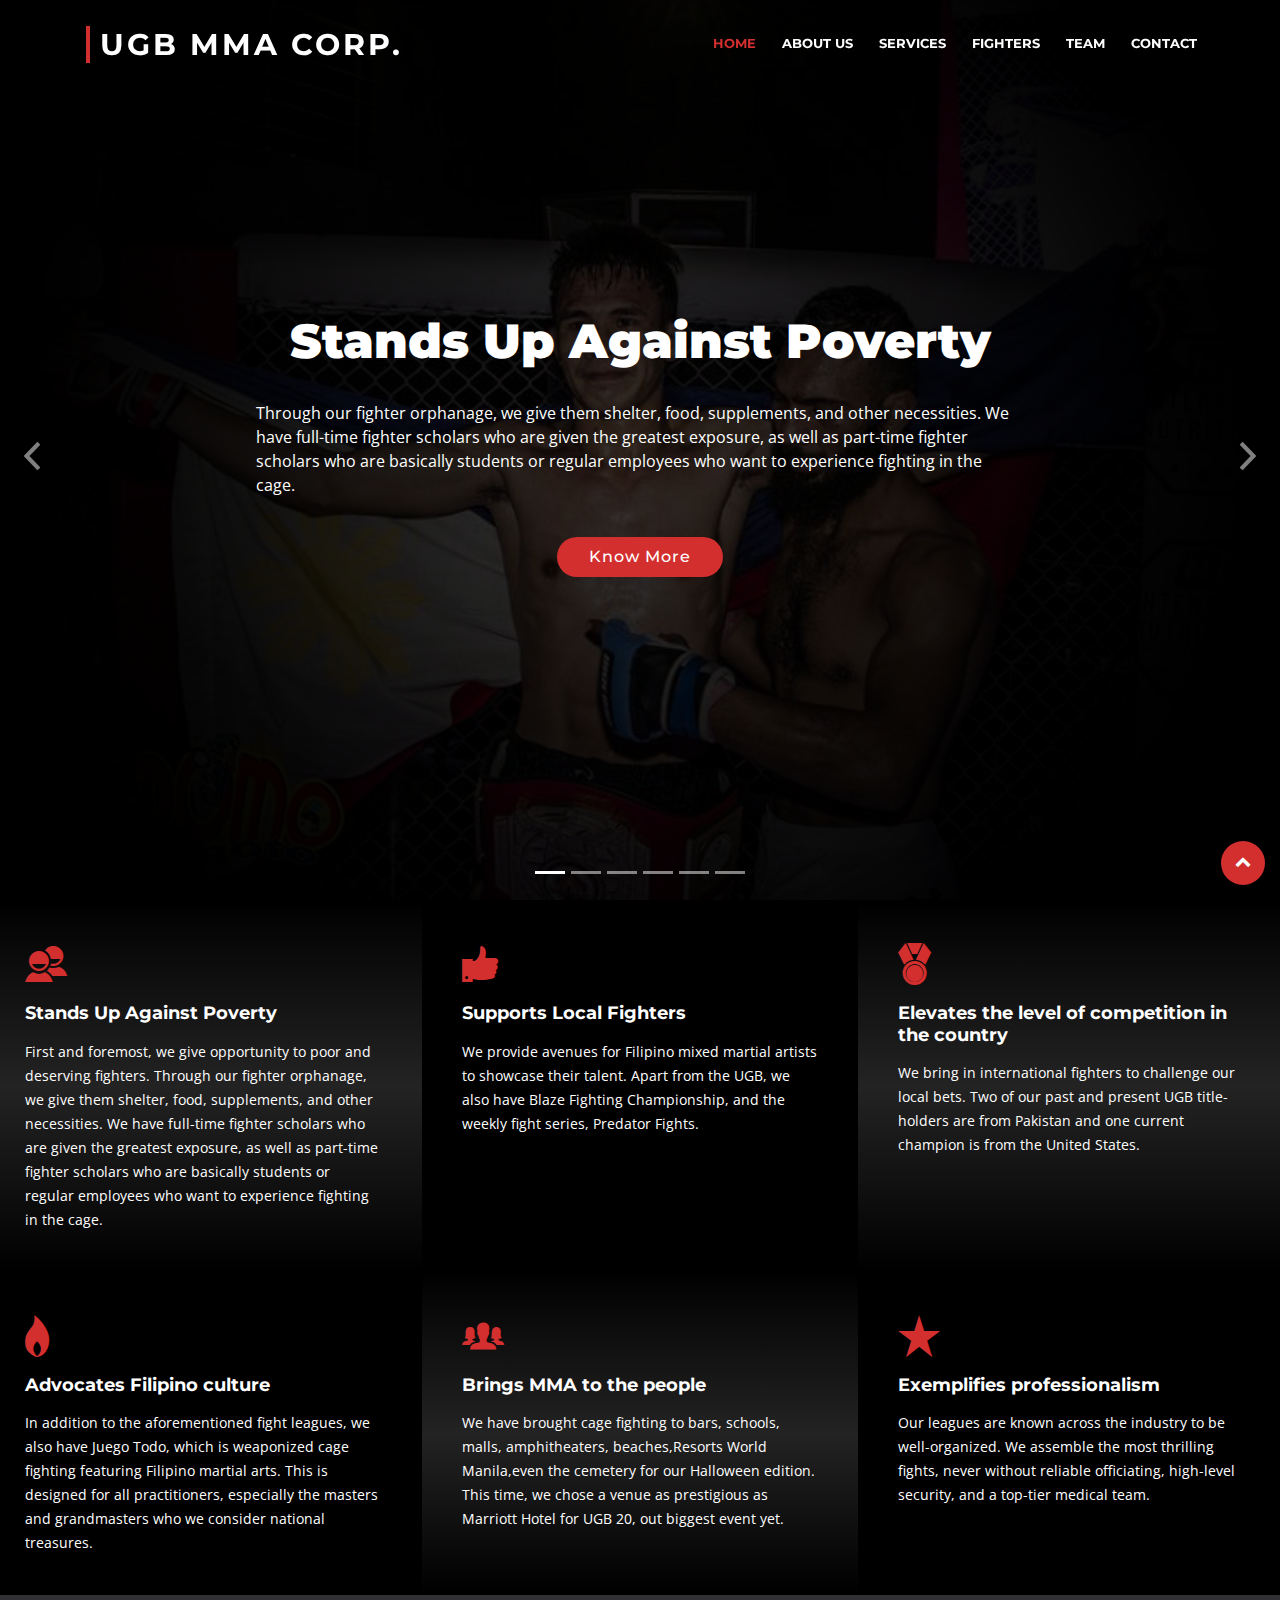
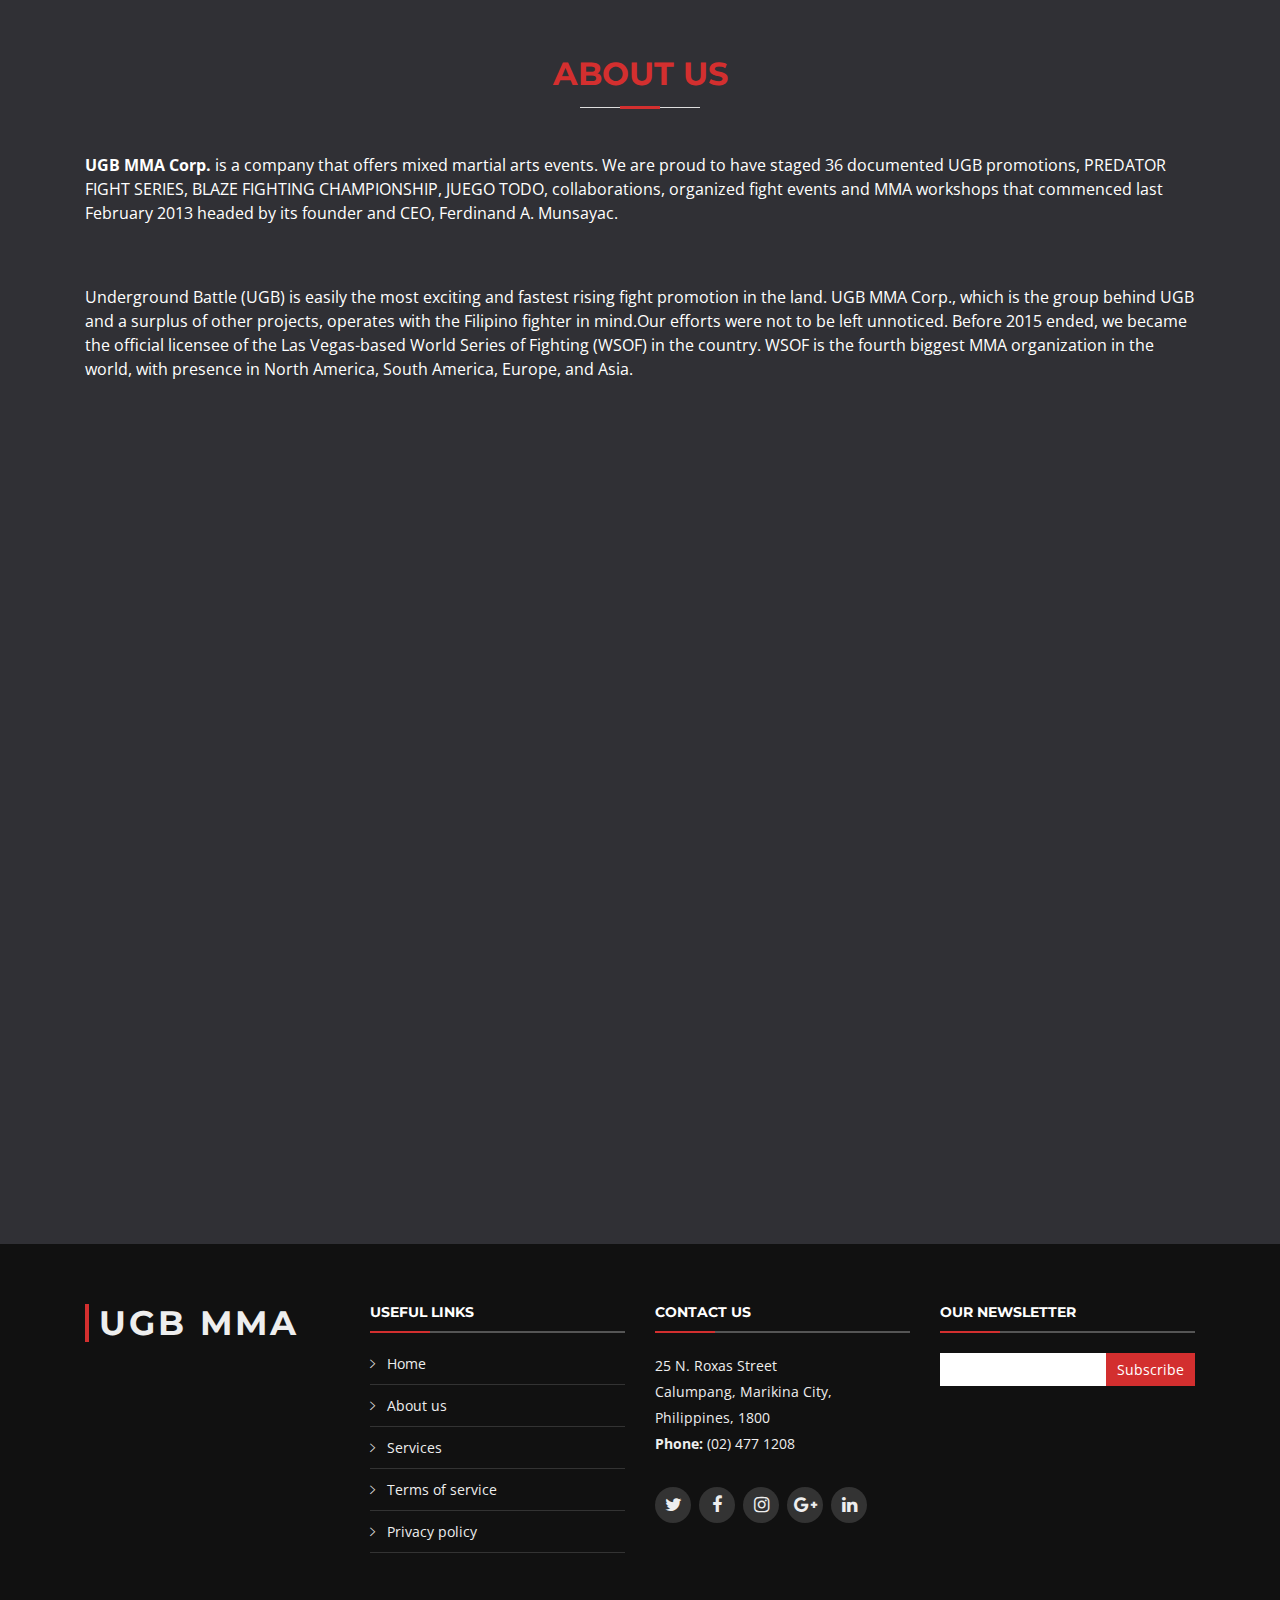
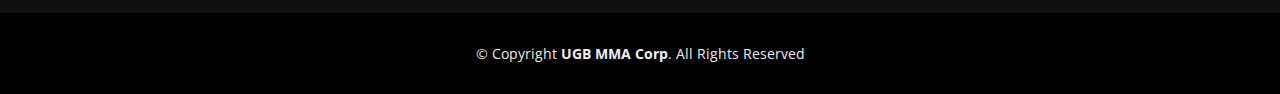
==== index.html @ 06611f2c "draft 1" ====
<!DOCTYPE html>
<html lang="en">
<head>
  <meta charset="utf-8">
  <title>UGB MMA Corp</title>
  <meta content="width=device-width, initial-scale=1.0" name="viewport">
  <meta content="" name="ugb mma corp underground battle">
  <meta content="" name="description">

  <!-- Favicons -->
  <link href="img/favicon2.png" rel="icon">
  <link href="img/apple-touch-icon.png" rel="apple-touch-icon">

  <!-- Google Fonts -->
  <link href="https://fonts.googleapis.com/css?family=Open+Sans:300,300i,400,400i,700,700i|Montserrat:300,400,500,700" rel="stylesheet">

  <!-- Bootstrap CSS File -->
  <link href="lib/bootstrap/css/bootstrap.min.css" rel="stylesheet">

  <!-- Libraries CSS Files -->
  <link href="lib/font-awesome/css/font-awesome.min.css" rel="stylesheet">
  <link href="lib/animate/animate.min.css" rel="stylesheet">
  <link href="lib/ionicons/css/ionicons.min.css" rel="stylesheet">
  <link href="lib/owlcarousel/assets/owl.carousel.min.css" rel="stylesheet">
  <link href="lib/lightbox/css/lightbox.min.css" rel="stylesheet">

  <!-- Main Stylesheet File -->
  <link href="css/style.css" rel="stylesheet">
    
</head>

<body>

  <!--==========================
    Header
  ============================-->
  <header id="header">
    <div class="container-fluid">

      <div id="logo" class="pull-left">
        <h1><img src="img/logo.png" alt="" title="" width="40px"/> <a href="#intro" class="scrollto">UGB MMA CORP.</a></h1>
        <!-- Uncomment below if you prefer to use an image logo -->
        <!-- <a href="#intro"><img src="img/logo.png" alt="" title="" /></a>-->
      </div>

      <nav id="nav-menu-container">
        <ul class="nav-menu">
          <li class="menu-active"><a href="#intro">Home</a></li>
          <li><a href="#about">About Us</a></li>
          <li><a href="#services">Services</a></li>
          <li><a href="#portfolio">Fighters</a></li>
          <li><a href="#team">Team</a></li>
          <!--<li class="menu-has-children"><a href="">Drop Down</a>
            <ul>
              <li><a href="#">Drop Down 1</a></li>
              <li><a href="#">Drop Down 3</a></li>
              <li><a href="#">Drop Down 4</a></li>
              <li><a href="#">Drop Down 5</a></li>
            </ul>
          </li>-->
          <li><a href="#contact">Contact</a></li>
        </ul>
      </nav><!-- #nav-menu-container -->
    </div>
  </header><!-- #header -->

  <!--==========================
    Intro Section
  ============================-->
  <section id="intro">
    <div class="intro-container">
      <div id="introCarousel" class="carousel  slide carousel-fade" data-ride="carousel">

        <ol class="carousel-indicators"></ol>

        <div class="carousel-inner" role="listbox">

          <div class="carousel-item active" style="background-image: url('img/intro-carousel/miado-1.jpg');">
            <div class="carousel-container">
              <div class="carousel-content">
                 <h2 class="title"><a><b>Stands Up Against Poverty</b></a></h2>
            <p class="description" align="left">Through our fighter orphanage, we give them shelter, food, supplements, and other necessities. We have full-time fighter scholars who are given the greatest exposure, as well as part-time fighter scholars who are basically students or regular employees who want to experience fighting in the cage.</p>
                <a href="#featured-services" class="btn-get-started scrollto">Know More</a>
              </div>
            </div>
          </div>

          <div class="carousel-item" style="background-image: url('img/intro-carousel/jomar-2.jpg');">
            <div class="carousel-container">
              <div class="carousel-content">
                <h2 class="title" align=""><a><b>Supports Local Fighters</b></a></h2>
            <p class="description" align="">We provide avenues for Filipino mixed martial artists to showcase their talent.</p>
                <a href="#featured-services" class="btn-get-started scrollto">Know More</a>
              </div>
            </div>
          </div>

          <div class="carousel-item" style="background-image: url('img/intro-carousel/3.jpg');">
            <div class="carousel-container">
              <div class="carousel-content">
                  <h2 class="title"><a><b>Elevates the level of competition in the country</b></a></h2>
            <p class="description" align="">We bring in international fighters to challenge our local bets. Two of our past and present UGB title-holders are from Pakistan and one current champion is from the United States. </p>
                <a href="#featured-services" class="btn-get-started scrollto">Know More</a>
              </div>
            </div>
          </div>

          <div class="carousel-item" style="background-image: url('img/intro-carousel/juego-4.jpg');">
            <div class="carousel-container">
              <div class="carousel-content">
                <h2 class="title"><a><b>Advocates Filipino culture</b></a></h2>
            <p class="description" align="left">In addition to the aforementioned fight leagues, we also have Juego Todo, which is weaponized cage fighting featuring Filipino martial arts. This is designed for all practitioners, especially the masters and grandmasters who we consider national treasures.</p>
                <a href="#featured-services" class="btn-get-started scrollto">Know More</a>
              </div>
            </div>
          </div>

          <div class="carousel-item" style="background-image: url('img/intro-carousel/fight-5.jpg');">
            <div class="carousel-container">
              <div class="carousel-content">
                 <h2 class="title"><a><b>Brings MMA to the people</b></a></h2>
            <p class="description" align="left"> We have brought cage fighting to bars, schools, malls, amphitheaters, beaches,Resorts World Manila,even the cemetery for our Halloween edition. This time, we chose a venue as prestigious as Marriott Hotel for UGB 20, out biggest event yet.</p>
                <a href="#featured-services" class="btn-get-started scrollto">Know More</a>
              </div>
            </div>
          </div>
            
            <div class="carousel-item" style="background-image: url('img/intro-carousel/6.jpg');">
            <div class="carousel-container">
              <div class="carousel-content">
                <h2 class="title"><a><b>Exemplifies professionalism</b></a></h2>
            <p class="description" align="left">Our leagues are known across the industry to be well-organized. We assemble the most thrilling fights, never without reliable officiating, high-level security, and a top-tier medical team.</p>
                <a href="#featured-services" class="btn-get-started scrollto">Know More</a>
              </div>
            </div>
          </div>

        </div>

        <a class="carousel-control-prev" href="#introCarousel" role="button" data-slide="prev">
          <span class="carousel-control-prev-icon ion-chevron-left" aria-hidden="true"></span>
          <span class="sr-only">Previous</span>
        </a>

        <a class="carousel-control-next" href="#introCarousel" role="button" data-slide="next">
          <span class="carousel-control-next-icon ion-chevron-right" aria-hidden="true"></span>
          <span class="sr-only">Next</span>
        </a>

      </div>
    </div>
  </section><!-- #intro -->

  <main id="main">

    <!--==========================
      Featured Services Section
    ============================-->
    <section id="featured-services">
      <div class="">
          
        <div class="row">
            
          <div class="col-lg-4 box box-bg">
            <i class="ion-android-contacts"></i>
              <h4 class="title"><a><b>Stands Up Against Poverty</b></a></h4>
            <p class="description">First and foremost, we give opportunity to poor and deserving fighters. Through our fighter orphanage, we give them shelter, food, supplements, and other necessities. We have full-time fighter scholars who are given the greatest exposure, as well as part-time fighter scholars who are basically students or regular employees who want to experience fighting in the cage.</p>
          </div>

          <div class="col-lg-4 box">
            <i class="ion-thumbsup"></i>
            <h4 class="title"><a><b>Supports Local Fighters</b></a></h4>
            <p class="description">We provide avenues for Filipino mixed martial artists to showcase their talent. Apart from the UGB, we also have Blaze Fighting Championship, and the weekly fight series, Predator Fights. </p>
          </div>

          <div class="col-lg-4 box box-bg">
            <i class="ion-ribbon-a"></i>
            <h4 class="title"><a><b>Elevates the level of competition in the country</b></a></h4>
            <p class="description">We bring in international fighters to challenge our local bets. Two of our past and present UGB title-holders are from Pakistan and one current champion is from the United States. </p>
          </div>
            
        </div>
          
          <div class="row">
            
          <div class="col-lg-4 box">
            <i class="ion-ios-flame"></i>
            <h4 class="title"><a><b>Advocates Filipino culture</b></a></h4>
            <p class="description">In addition to the aforementioned fight leagues, we also have Juego Todo, which is weaponized cage fighting featuring Filipino martial arts. This is designed for all practitioners, especially the masters and grandmasters who we consider national treasures.</p>
          </div>

          <div class="col-lg-4 box box-bg">
            <i class="ion-ios-people"></i>
           <h4 class="title"><a><b>Brings MMA to the people</b></a></h4>
            <p class="description"> We have brought cage fighting to bars, schools, malls, amphitheaters, beaches,Resorts World Manila,even the cemetery for our Halloween edition. This time, we chose a venue as prestigious as Marriott Hotel for UGB 20, out biggest event yet.</p>
          </div>

          <div class="col-lg-4 box">
            <i class="ion-star"></i>
            <h4 class="title"><a><b>Exemplifies professionalism</b></a></h4>
            <p class="description">Our leagues are known across the industry to be well-organized. We assemble the most thrilling fights, never without reliable officiating, high-level security, and a top-tier medical team.</p>
          </div>
            
        </div>
          
          
      </div>
    </section><!-- #featured-services -->

    <!--==========================
      About Us Section
    ============================-->
    <section id="about">
      <div class="container">

        <header class="section-header">
          <h3>About Us</h3><br>
            <p align="left"><b>UGB MMA Corp. </b>is a company that offers mixed martial arts events. We are proud to have staged 36 documented UGB promotions, PREDATOR FIGHT SERIES, BLAZE FIGHTING CHAMPIONSHIP, JUEGO TODO, collaborations, organized fight events and MMA workshops that commenced last February 2013 headed by its founder and CEO, Ferdinand A. Munsayac.  </p> 
            
            <p align="left">Underground Battle (UGB) is easily the most exciting and fastest rising fight promotion in the land. UGB MMA Corp., which is the group behind UGB and a surplus of other projects, operates with the Filipino fighter in mind.Our efforts were not to be left unnoticed. Before 2015 ended, we became the official licensee of the Las Vegas-based World Series of Fighting (WSOF) in the country. WSOF is the fourth biggest MMA organization in the world, with presence in North America, South America, Europe, and Asia. </p>
            
        </header>

        <div class="row about-cols">

          <div class="col-md-6 wow fadeInUp">
            <div class="about-col">
              <div class="img">
                <img src="img/about/6.jpg" alt="" class="img-fluid">
                <div class="icon"><i class="ion-ios-speedometer-outline"></i></div>
              </div><br>
              <h2 class="title"><a href="#">Our Mission</a></h2>
              <p align="left"><br><br>
                To bring martial arts closer to the masses by providing affordable services to paying clients, who, if found to embody the chore values of a scholar, can represent the gym in amateur and professional competitions. To use martial arts as a tool to improve the community through the recruitment of more practitioners and to instill the values of a UGB MMA scholar. To make UGB MMA GYM a #1 training camp in the Philippines and to spread the brand in other parts of the world.
                  <br><br> <br>
              </p>
            </div>
          </div>

          <div class="col-md-6 wow fadeInUp" data-wow-delay="0.2s">
            <div class="about-col">
              <div class="img">
                <img src="img/about/jomar-2.jpg" alt="" class="img-fluid">
                <div class="icon"><i class="ion-ios-eye-outline"></i></div>
              </div><br>
              <h2 class="title"><a href="#">Our Vision</a></h2>
              <p align="left">
               A self-sustaining gym that operates with the Filipino Fighter in Mind. “Ang gym ng mahirap na may pangarap!” (The gym for the poor with ambition) A safehouse for the worthy scholars who can train martial arts under professional and experienced coaches for free and become top-class athletes that can compete locally, as well as internationally, in big sports media properties and fight promotions in either amateur or professional level. The martial artists that are products of the gym shall embody the following core values: HUMILITY, PATIENCE, LOYALTY, RESPECT, HONOR, AND DISCIPLINE, in their public and private lives. A UGB MMA scholar has the initiative and diligence in the pursuit of more knowledge to develop their skills.
              </p>
            </div>
          </div>

        </div>

      </div>
    </section><!-- #about -->

    <!--==========================
      Services Section
    ============================-->

    <!--==========================
      Call To Action Section
    ============================-->
   <!-- #call-to-action -->

    <!--==========================
      Skills Section
    ============================-->
    <!--==========================
      Facts Section
    ============================-->
   <!-- #facts -->

    <!--==========================
      Portfolio Section
    ============================-->
    <!-- #portfolio -->

    <!--==========================
      Clients Section
    ============================-->
    <!-- #clients -->

    <!--==========================
      Clients Section
    ============================-->
    <!-- #testimonials -->

    <!--==========================
      Team Section
    ============================-->
   <!-- #team -->

    <!--==========================
      Contact Section
    ============================-->
    

  <!--==========================
    Footer
  ============================-->
  <footer id="footer">
    <div class="footer-top">
      <div class="container">
        <div class="row">

          <div class="col-lg-3 col-md-6 footer-info">
            <h3>UGB MMA</h3>
            <img src="img/logo.png" alt="" title="" width="200px"/>
          </div>

          <div class="col-lg-3 col-md-6 footer-links">
            <h4>Useful Links</h4>
            <ul>
              <li><i class="ion-ios-arrow-right"></i> <a href="#">Home</a></li>
              <li><i class="ion-ios-arrow-right"></i> <a href="#">About us</a></li>
              <li><i class="ion-ios-arrow-right"></i> <a href="#">Services</a></li>
              <li><i class="ion-ios-arrow-right"></i> <a href="#">Terms of service</a></li>
              <li><i class="ion-ios-arrow-right"></i> <a href="#">Privacy policy</a></li>
            </ul>
          </div>

          <div class="col-lg-3 col-md-6 footer-contact">
            <h4>Contact Us</h4>
            <p>
              25 N. Roxas Street <br>
              Calumpang, Marikina City,<br>
              Philippines, 1800 <br>
              <strong>Phone:</strong> (02) 477 1208<br>
              <!--<strong>Email:</strong> info@example.com<br>-->
            </p>

            <div class="social-links">
              <a href="#" class="twitter"><i class="fa fa-twitter"></i></a>
              <a href="#" class="facebook"><i class="fa fa-facebook"></i></a>
              <a href="#" class="instagram"><i class="fa fa-instagram"></i></a>
              <a href="#" class="google-plus"><i class="fa fa-google-plus"></i></a>
              <a href="#" class="linkedin"><i class="fa fa-linkedin"></i></a>
            </div>

          </div>

          <div class="col-lg-3 col-md-6 footer-newsletter">
            <h4>Our Newsletter</h4>
            <!--<p>Tamen quem nulla quae legam multos aute sint culpa legam noster magna veniam enim veniam illum dolore legam minim quorum culpa amet magna export quem marada parida nodela caramase seza.</p>-->
            <form action="" method="post">
              <input type="email" name="email"><input type="submit"  value="Subscribe">
            </form>
          </div>

        </div>
      </div>
    </div>

    <div class="container">
      <div class="copyright">
        &copy; Copyright <strong>UGB MMA Corp</strong>. All Rights Reserved
      </div>
      <div class="credits">
        <!--
          All the links in the footer should remain intact.
          You can delete the links only if you purchased the pro version.
          Licensing information: https://bootstrapmade.com/license/
          Purchase the pro version with working PHP/AJAX contact form: https://bootstrapmade.com/buy/?theme=BizPage
        -->
        <!--Best <a href="https://bootstrapmade.com/">Bootstrap Templates</a> by BootstrapMade-->
      </div>
    </div>
  </footer><!-- #footer -->

  <a href="#" class="back-to-top"><i class="fa fa-chevron-up"></i></a>

  <!-- JavaScript Libraries -->
  <script src="lib/jquery/jquery.min.js"></script>
  <script src="lib/jquery/jquery-migrate.min.js"></script>
  <script src="lib/bootstrap/js/bootstrap.bundle.min.js"></script>
  <script src="lib/easing/easing.min.js"></script>
  <script src="lib/superfish/hoverIntent.js"></script>
  <script src="lib/superfish/superfish.min.js"></script>
  <script src="lib/wow/wow.min.js"></script>
  <script src="lib/waypoints/waypoints.min.js"></script>
  <script src="lib/counterup/counterup.min.js"></script>
  <script src="lib/owlcarousel/owl.carousel.min.js"></script>
  <script src="lib/isotope/isotope.pkgd.min.js"></script>
  <script src="lib/lightbox/js/lightbox.min.js"></script>
  <script src="lib/touchSwipe/jquery.touchSwipe.min.js"></script>
  <!-- Contact Form JavaScript File -->
  <script src="contactform/contactform.js"></script>

  <!-- Template Main Javascript File -->
  <script src="js/main.js"></script>

</body>
</html>
---- css/style.css ----
/*
  Theme Name: BizPage
  Theme URL: https://bootstrapmade.com/bizpage-bootstrap-business-template/
  Author: BootstrapMade.com
  License: https://bootstrapmade.com/license/
*/
/*--------------------------------------------------------------
# General
--------------------------------------------------------------*/
body {
  background: #fff;
  color: #666666;
  font-family: "Open Sans", sans-serif;
}

a {
  color: #D32F2F;
  transition: 0.5s;
}

a:hover, a:active, a:focus {
  color: #D32F2F;
  outline: none;
  text-decoration: none;
}

p {
  padding: 0;
  margin: 0 0 30px 0;
}

h1, h2, h3, h4, h5, h6 {
  font-family: "Montserrat", sans-serif;
  font-weight: 400;
  margin: 0 0 20px 0;
  padding: 0;
}

/* Back to top button */
.back-to-top {
  position: fixed;
  display: none;
  background: #D32F2F;
  color: #fff;
  display: inline-block;
  width: 44px;
  height: 44px;
  text-align: center;
  line-height: 1;
  font-size: 16px;
  border-radius: 50%;
  right: 15px;
  bottom: 15px;
  transition: background 0.5s;
  z-index: 11;
}

.back-to-top i {
  padding-top: 12px;
  color: #fff;
}

@media (max-width: 768px) {
  .back-to-top {
    bottom: 15px;
  }
}

/*--------------------------------------------------------------
# Header
--------------------------------------------------------------*/
#header {
  padding: 30px 0;
  height: 92px;
  position: fixed;
  left: 0;
  top: 0;
  right: 0;
  transition: all 0.5s;
  z-index: 997;
}

#header.header-scrolled {
  background: rgba(0, 0, 0, 0.9);
  padding: 20px 0;
  height: 72px;
  transition: all 0.5s;
}

#header #logo {
  float: left;
}

@media (min-width: 1024px) {
  #header #logo {
    padding-left: 60px;
  }
}

#header #logo h1 {
  font-size: 30px;
  margin: 0;
  padding: 0;
  line-height: 1;
  font-family: "Montserrat", sans-serif;
  font-weight: 700;
  letter-spacing: 3px;
}

#header #logo h1 a, #header #logo h1 a:hover {
  color: #fff;
  padding-left: 10px;
  border-left: 4px solid #D32F2F;
}

#header #logo img {
  padding: 0;
  margin: 0;
}

@media (max-width: 768px) {
  #header #logo h1 {
    font-size: 20px;
  }
  #header #logo img {
    max-height: 40px;
  }
}

/*--------------------------------------------------------------
# Intro Section
--------------------------------------------------------------*/
#intro {
  display: table;
  width: 100%;
  height: 100vh;
  background: #000;
}

#intro .carousel-item {
  width: 100%;
  height: 100vh;
  background-size: cover;
  background-position: center;
  background-repeat: no-repeat;
}

#intro .carousel-item::before {
  content: '';
  background-color: rgba(0, 0, 0, 0.7);
  position: absolute;
  height: 100%;
  width: 100%;
  top: 0;
  right: 0;
  left: 0;
  bottom: 0;
}

#intro .carousel-container {
  display: flex;
  justify-content: center;
  align-items: center;
  position: absolute;
  bottom: 0;
  top: 0;
  left: 0;
  right: 0;
}

#intro .carousel-content {
  text-align: center;
}

#intro h2 {
  color: #fff;
  margin-bottom: 30px;
  font-size: 48px;
  font-weight: 700;
}

@media (max-width: 768px) {
  #intro h2 {
    font-size: 28px;
  }
}

#intro p {
  width: 80%;
  margin: 0 auto 30px auto;
  color: #fff;
}

@media (min-width: 1024px) {
  #intro p {
    width: 60%;
  }
}

#intro .carousel-fade .carousel-inner .carousel-item {
  -webkit-transition-property: opacity;
  transition-property: opacity;
}

#intro .carousel-fade .carousel-inner .carousel-item,
#intro .carousel-fade .carousel-inner .active.carousel-item-left,
#intro .carousel-fade .carousel-inner .active.carousel-item-right {
  opacity: 0;
}

#intro .carousel-fade .carousel-inner .active,
#intro .carousel-fade .carousel-inner .carousel-item-next.carousel-item-left,
#intro .carousel-fade .carousel-inner .carousel-item-prev.carousel-item-right {
  opacity: 1;
  transition: 0.5s;
}

#intro .carousel-fade .carousel-inner .carousel-item-next,
#intro .carousel-fade .carousel-inner .carousel-item-prev,
#intro .carousel-fade .carousel-inner .active.carousel-item-left,
#intro .carousel-fade .carousel-inner .active.carousel-item-right {
  left: 0;
  -webkit-transform: translate3d(0, 0, 0);
  transform: translate3d(0, 0, 0);
}

#intro .carousel-control-prev, #intro .carousel-control-next {
  width: 10%;
}

@media (min-width: 1024px) {
  #intro .carousel-control-prev, #intro .carousel-control-next {
    width: 5%;
  }
}

#intro .carousel-control-next-icon, #intro .carousel-control-prev-icon {
  background: none;
  font-size: 32px;
  line-height: 1;
}

#intro .carousel-indicators li {
  cursor: pointer;
}

#intro .btn-get-started {
  font-family: "Montserrat", sans-serif;
  font-weight: 500;
  font-size: 16px;
  letter-spacing: 1px;
  display: inline-block;
  padding: 8px 32px;
  border-radius: 50px;
  transition: 0.5s;
  margin: 10px;
  color: #fff;
  background: #D32F2F;
}

#intro .btn-get-started:hover {
  background: #fff;
  color: #D32F2F;
}

/*--------------------------------------------------------------
# Navigation Menu
--------------------------------------------------------------*/
/* Nav Menu Essentials */
.nav-menu, .nav-menu * {
  margin: 0;
  padding: 0;
  list-style: none;
}

.nav-menu ul {
  position: absolute;
  display: none;
  top: 100%;
  left: 0;
  z-index: 99;
}

.nav-menu li {
  position: relative;
  white-space: nowrap;
}

.nav-menu > li {
  float: left;
}

.nav-menu li:hover > ul,
.nav-menu li.sfHover > ul {
  display: block;
}

.nav-menu ul ul {
  top: 0;
  left: 100%;
}

.nav-menu ul li {
  min-width: 180px;
}

/* Nav Menu Arrows */
.sf-arrows .sf-with-ul {
  padding-right: 30px;
}

.sf-arrows .sf-with-ul:after {
  content: "\f107";
  position: absolute;
  right: 15px;
  font-family: FontAwesome;
  font-style: normal;
  font-weight: normal;
}

.sf-arrows ul .sf-with-ul:after {
  content: "\f105";
}

/* Nav Meu Container */
#nav-menu-container {
  float: right;
  margin: 0;
}

@media (min-width: 1024px) {
  #nav-menu-container {
    padding-right: 60px;
  }
}

@media (max-width: 768px) {
  #nav-menu-container {
    display: none;
  }
}

/* Nav Meu Styling */
.nav-menu a {
  padding: 0 8px 10px 8px;
  text-decoration: none;
  display: inline-block;
  color: #fff;
  font-family: "Montserrat", sans-serif;
  font-weight: 700;
  font-size: 13px;
  text-transform: uppercase;
  outline: none;
}

.nav-menu li:hover > a, .nav-menu > .menu-active > a {
  color: #D32F2F;
}

.nav-menu > li {
  margin-left: 10px;
}

.nav-menu ul {
  margin: 4px 0 0 0;
  padding: 10px;
  box-shadow: 0px 0px 30px rgba(127, 137, 161, 0.25);
  background: #fff;
}

.nav-menu ul li {
  transition: 0.3s;
}

.nav-menu ul li a {
  padding: 10px;
  color: #333;
  transition: 0.3s;
  display: block;
  font-size: 13px;
  text-transform: none;
}

.nav-menu ul li:hover > a {
  color: #D32F2F;
}

.nav-menu ul ul {
  margin: 0;
}

/* Mobile Nav Toggle */
#mobile-nav-toggle {
  position: fixed;
  right: 0;
  top: 0;
  z-index: 999;
  margin: 20px 20px 0 0;
  border: 0;
  background: none;
  font-size: 24px;
  display: none;
  transition: all 0.4s;
  outline: none;
  cursor: pointer;
}

#mobile-nav-toggle i {
  color: #fff;
}

@media (max-width: 768px) {
  #mobile-nav-toggle {
    display: inline;
  }
}

/* Mobile Nav Styling */
#mobile-nav {
  position: fixed;
  top: 0;
  padding-top: 18px;
  bottom: 0;
  z-index: 998;
  background: rgba(0, 0, 0, 0.8);
  left: -260px;
  width: 260px;
  overflow-y: auto;
  transition: 0.4s;
}

#mobile-nav ul {
  padding: 0;
  margin: 0;
  list-style: none;
}

#mobile-nav ul li {
  position: relative;
}

#mobile-nav ul li a {
  color: #fff;
  font-size: 13px;
  text-transform: uppercase;
  overflow: hidden;
  padding: 10px 22px 10px 15px;
  position: relative;
  text-decoration: none;
  width: 100%;
  display: block;
  outline: none;
  font-weight: 700;
  font-family: "Montserrat", sans-serif;
}

#mobile-nav ul li a:hover {
  color: #fff;
}

#mobile-nav ul li li {
  padding-left: 30px;
}

#mobile-nav ul .menu-has-children i {
  position: absolute;
  right: 0;
  z-index: 99;
  padding: 15px;
  cursor: pointer;
  color: #fff;
}

#mobile-nav ul .menu-has-children i.fa-chevron-up {
  color: #D32F2F;
}

#mobile-nav ul .menu-has-children li a {
  text-transform: none;
}

#mobile-nav ul .menu-item-active {
  color: #D32F2F;
}

#mobile-body-overly {
  width: 100%;
  height: 100%;
  z-index: 997;
  top: 0;
  left: 0;
  position: fixed;
  background: rgba(0, 0, 0, 0.7);
  display: none;
}

/* Mobile Nav body classes */
body.mobile-nav-active {
  overflow: hidden;
}

body.mobile-nav-active #mobile-nav {
  left: 0;
}

body.mobile-nav-active #mobile-nav-toggle {
  color: #fff;
}

/*--------------------------------------------------------------
# Sections
--------------------------------------------------------------*/
/* Sections Header
--------------------------------*/
.section-header h3 {
  font-size: 32px;
  color: #111;
  text-transform: uppercase;
  text-align: center;
  font-weight: 700;
  position: relative;
  padding-bottom: 15px;
}

.section-header h3::before {
  content: '';
  position: absolute;
  display: block;
  width: 120px;
  height: 1px;
  background: #ddd;
  bottom: 1px;
  left: calc(50% - 60px);
}

.section-header h3::after {
  content: '';
  position: absolute;
  display: block;
  width: 40px;
  height: 3px;
  background: #D32F2F;
  bottom: 0;
  left: calc(50% - 20px);
}

.section-header p {
  text-align: left;
  padding-bottom: 30px;
  color: #333;
}

/* Section with background
--------------------------------*/
.section-bg {
  background: #f7f7f7;
}

/* Featured Services Section
--------------------------------*/
#featured-services {
  background: #000;
}

#featured-services .box {
  padding: 40px 40px 40px 40px;
}

#featured-services .box-bg {
  background-image: linear-gradient(0deg, #000000 0%, #242323 50%, #000000 100%);
}

#featured-services i {
  color: #D32F2F;
  font-size: 48px;
  display: inline-block;
  line-height: 1;
}

#featured-services h4 {
  font-weight: 400;
  margin: 15px 0;
  font-size: 18px;
}

#featured-services h4 a {
  color: #fff;
}

#featured-services h4 a:hover {
  color: #D32F2F;
}

#featured-services p {
  font-size: 14px;
  line-height: 24px;
  color: #fff;
  margin-bottom: 0;
}

/* About Us Section
--------------------------------*/
#about {
  background: url("../img/about/about-bg-2.jpg") center top no-repeat fixed;
  background-size: cover;
  padding: 60px 0 40px 0;
  position: relative;
}

#about p{
    color: white;
}

#about h3{
    color: #D32F2F;
}
#about::before {
  content: '';
  position: absolute;
  left: 0;
  right: 0;
  top: 0;
  bottom: 0;
  background: rgba(25, 26, 31, 0.9);
  z-index: 9;
}

#about .container {
  position: relative;
  z-index: 10;
}

#about .about-col {
  background: #20232a;
  border-radius: 0 0 4px 4px;
  box-shadow: 0px 2px 12px rgba(0, 0, 0, 0.08);
  margin-bottom: 20px;
}



#about .about-col .img {
  position: relative;
}

#about .about-col .img img {
  border-radius: 4px 4px 0 0;
}

#about .about-col .icon {
  width: 64px;
  height: 64px;
  padding-top: 8px;
  text-align: center;
  position: absolute;
  background-color: #D32F2F;
  border-radius: 50%;
  text-align: center;
  border: 4px solid #fff;
  left: calc( 50% - 32px);
  bottom: -30px;
  transition: 0.3s;
}

#about .about-col i {
  font-size: 36px;
  line-height: 1;
  color: #fff;
  transition: 0.3s;
}

#about .about-col:hover .icon {
  background-color: #fff;
}

#about .about-col:hover i {
  color: #D32F2F;
}

#about .about-col h2 {
  color: #D32F2F;
  text-align: center;
  font-weight: 700;
  font-size: 20px;
  padding: 0;
  margin: 40px 0 12px 0;
}

#about .about-col h2 a {
  color: #D32F2F;
}

#about .about-col h2 a:hover {
  color: #D32F2F;
}

#about .about-col p {
  font-size: 14px;
  line-height: 24px;
  color: white;
  margin-bottom: 0;
  padding: 0 20px 20px 20px;
}

/* Services Section
--------------------------------*/
#services {
  background: #fff;
  background-size: cover;
  padding: 60px 0 40px 0;
}

#services .box {
  margin-bottom: 30px;
}

#services .icon {
  float: left;
}

#services .icon i {
  color: #D32F2F;
  font-size: 36px;
  line-height: 1;
  transition: 0.5s;
}

#services .title {
  margin-left: 60px;
  font-weight: 700;
  margin-bottom: 15px;
  font-size: 18px;
}

#services .title a {
  color: #111;
}

#services .box:hover .title a {
  color: #D32F2F;
}

#services .description {
  font-size: 14px;
  margin-left: 60px;
  line-height: 24px;
  margin-bottom: 0;
}

/* Call To Action Section
--------------------------------*/
#call-to-action {
  background: linear-gradient(rgba(0, 142, 99, 0.1), rgba(0, 0, 0, 0.1)), url(../img/call-to-action-bg.jpg) fixed center center;
  background-size: cover;
  padding: 60px 0;
}

#call-to-action h3 {
  color: #fff;
  font-size: 28px;
  font-weight: 700;
}

#call-to-action p {
  color: #fff;
}

#call-to-action .cta-btn {
  font-family: "Montserrat", sans-serif;
  text-transform: uppercase;
  font-weight: 500;
  font-size: 16px;
  letter-spacing: 1px;
  display: inline-block;
  padding: 8px 28px;
  border-radius: 25px;
  transition: 0.5s;
  margin-top: 10px;
  border: 2px solid #fff;
  color: #fff;
}

#call-to-action .cta-btn:hover {
  background: #D32F2F;
  border: 2px solid #D32F2F;
}

/* Call To Action Section
--------------------------------*/
#skills {
  padding: 60px 0;
}

#skills .progress {
  height: 35px;
  margin-bottom: 10px;
}

#skills .progress .skill {
  font-family: "Open Sans", sans-serif;
  line-height: 35px;
  padding: 0;
  margin: 0 0 0 20px;
  text-transform: uppercase;
}

#skills .progress .skill .val {
  float: right;
  font-style: normal;
  margin: 0 20px 0 0;
}

#skills .progress-bar {
  width: 1px;
  text-align: left;
  transition: .9s;
}

/* Facts Section
--------------------------------*/
#facts {
  background: url("../img/facts-bg.jpg") center top no-repeat fixed;
  background-size: cover;
  padding: 60px 0 0 0;
  position: relative;
}

#facts::before {
  content: '';
  position: absolute;
  left: 0;
  right: 0;
  top: 0;
  bottom: 0;
  background: rgba(255, 255, 255, 0.88);
  z-index: 9;
}

#facts .container {
  position: relative;
  z-index: 10;
}

#facts .counters span {
  font-family: "Montserrat", sans-serif;
  font-weight: bold;
  font-size: 48px;
  display: block;
  color: #D32F2F;
}

#facts .counters p {
  padding: 0;
  margin: 0 0 20px 0;
  font-family: "Montserrat", sans-serif;
  font-size: 14px;
  color: #111;
}

#facts .facts-img {
  text-align: center;
  padding-top: 30px;
}

/* Portfolio Section
--------------------------------*/
#portfolio {
  padding: 60px 0;
}

#portfolio #portfolio-flters {
  padding: 0;
  margin: 5px 0 35px 0;
  list-style: none;
  text-align: center;
}

#portfolio #portfolio-flters li {
  cursor: pointer;
  margin: 15px 15px 15px 0;
  display: inline-block;
  padding: 10px 20px;
  font-size: 12px;
  line-height: 20px;
  color: #666666;
  border-radius: 4px;
  text-transform: uppercase;
  background: #fff;
  margin-bottom: 5px;
  transition: all 0.3s ease-in-out;
}

#portfolio #portfolio-flters li:hover, #portfolio #portfolio-flters li.filter-active {
  background: #D32F2F;
  color: #fff;
}

#portfolio #portfolio-flters li:last-child {
  margin-right: 0;
}

#portfolio .portfolio-wrap {
  box-shadow: 0px 2px 12px rgba(0, 0, 0, 0.08);
  transition: 0.3s;
}

#portfolio .portfolio-wrap:hover {
  box-shadow: 0px 4px 14px rgba(0, 0, 0, 0.16);
}

#portfolio .portfolio-item {
  position: relative;
  height: 360px;
  overflow: hidden;
}

#portfolio .portfolio-item figure {
  background: #000;
  overflow: hidden;
  height: 240px;
  position: relative;
  border-radius: 4px 4px 0 0;
  margin: 0;
}

#portfolio .portfolio-item figure:hover img {
  opacity: 0.4;
  transition: 0.3s;
}

#portfolio .portfolio-item figure .link-preview, #portfolio .portfolio-item figure .link-details {
  position: absolute;
  display: inline-block;
  visibility: hidden;
  line-height: 1;
  text-align: center;
  width: 36px;
  height: 36px;
  background: #fff;
  border-radius: 50%;
  transition: 0.2s;
}

#portfolio .portfolio-item figure .link-preview i, #portfolio .portfolio-item figure .link-details i {
  padding-top: 6px;
  font-size: 22px;
  color: #333;
}

#portfolio .portfolio-item figure .link-preview:hover, #portfolio .portfolio-item figure .link-details:hover {
  background: #D32F2F;
}

#portfolio .portfolio-item figure .link-preview:hover i, #portfolio .portfolio-item figure .link-details:hover i {
  color: #fff;
}

#portfolio .portfolio-item figure .link-preview {
  left: calc(50% - 38px);
  top: calc(50% - 18px);
}

#portfolio .portfolio-item figure .link-details {
  right: calc(50% - 38px);
  top: calc(50% - 18px);
}

#portfolio .portfolio-item figure:hover .link-preview {
  visibility: visible;
  left: calc(50% - 44px);
}

#portfolio .portfolio-item figure:hover .link-details {
  visibility: visible;
  right: calc(50% - 44px);
}

#portfolio .portfolio-item .portfolio-info {
  background: #fff;
  text-align: center;
  padding: 30px;
  height: 90px;
  border-radius: 0 0 3px 3px;
}

#portfolio .portfolio-item .portfolio-info h4 {
  font-size: 18px;
  line-height: 1px;
  font-weight: 700;
  margin-bottom: 18px;
  padding-bottom: 0;
}

#portfolio .portfolio-item .portfolio-info h4 a {
  color: #333;
}

#portfolio .portfolio-item .portfolio-info h4 a:hover {
  color: #D32F2F;
}

#portfolio .portfolio-item .portfolio-info p {
  padding: 0;
  margin: 0;
  color: #b8b8b8;
  font-weight: 500;
  font-size: 14px;
  text-transform: uppercase;
}

/* Clients Section
--------------------------------*/
#clients {
  padding: 60px 0;
}

#clients img {
  max-width: 100%;
  opacity: 0.5;
  transition: 0.3s;
  padding: 15px 0;
}

#clients img:hover {
  opacity: 1;
}

#clients .owl-nav, #clients .owl-dots {
  margin-top: 5px;
  text-align: center;
}

#clients .owl-dot {
  display: inline-block;
  margin: 0 5px;
  width: 12px;
  height: 12px;
  border-radius: 50%;
  background-color: #ddd;
}

#clients .owl-dot.active {
  background-color: #D32F2F;
}

/* Testimonials Section
--------------------------------*/
#testimonials {
  padding: 60px 0;
}

#testimonials .section-header {
  margin-bottom: 40px;
}

#testimonials .testimonial-item {
  text-align: center;
}

#testimonials .testimonial-item .testimonial-img {
  width: 120px;
  border-radius: 50%;
  border: 4px solid #fff;
  margin: 0 auto;
}

#testimonials .testimonial-item h3 {
  font-size: 20px;
  font-weight: bold;
  margin: 10px 0 5px 0;
  color: #111;
}

#testimonials .testimonial-item h4 {
  font-size: 14px;
  color: #999;
  margin: 0 0 15px 0;
}

#testimonials .testimonial-item .quote-sign-left {
  margin-top: -15px;
  padding-right: 10px;
  display: inline-block;
  width: 37px;
}

#testimonials .testimonial-item .quote-sign-right {
  margin-bottom: -15px;
  padding-left: 10px;
  display: inline-block;
  max-width: 100%;
  width: 37px;
}

#testimonials .testimonial-item p {
  font-style: italic;
  margin: 0 auto 15px auto;
}

@media (min-width: 992px) {
  #testimonials .testimonial-item p {
    width: 80%;
  }
}

#testimonials .owl-nav, #testimonials .owl-dots {
  margin-top: 5px;
  text-align: center;
}

#testimonials .owl-dot {
  display: inline-block;
  margin: 0 5px;
  width: 12px;
  height: 12px;
  border-radius: 50%;
  background-color: #ddd;
}

#testimonials .owl-dot.active {
  background-color: #D32F2F;
}

/* Team Section
--------------------------------*/
#team {
  background: #fff;
  padding: 60px 0;
}

#team .member {
  text-align: center;
  margin-bottom: 20px;
  background: #000;
  position: relative;
}

#team .member .member-info {
  visibility: hidden;
  display: flex;
  justify-content: center;
  align-items: center;
  position: absolute;
  bottom: 0;
  top: 0;
  left: 0;
  right: 0;
  transition: 0.2s;
}

#team .member .member-info-content {
  margin-top: -50px;
  transition: margin 0.2s;
}

#team .member:hover .member-info {
  background: rgba(0, 0, 0, 0.7);
  visibility: visible;
  transition: 0.4s;
}

#team .member:hover .member-info-content {
  margin-top: 0;
  transition: margin 0.4s;
}

#team .member h4 {
  font-weight: 700;
  margin-bottom: 2px;
  font-size: 18px;
  color: #fff;
}

#team .member span {
  font-style: italic;
  display: block;
  font-size: 13px;
  color: #fff;
}

#team .member .social {
  margin-top: 15px;
}

#team .member .social a {
  transition: none;
  color: #fff;
}

#team .member .social a:hover {
  color: #D32F2F;
}

#team .member .social i {
  font-size: 18px;
  margin: 0 2px;
}

/* Contact Section
--------------------------------*/
#contact {
  padding: 60px 0;
}

#contact .contact-info {
  margin-bottom: 20px;
  text-align: center;
}

#contact .contact-info i {
  font-size: 48px;
  display: inline-block;
  margin-bottom: 10px;
  color: #D32F2F;
}

#contact .contact-info address, #contact .contact-info p {
  margin-bottom: 0;
  color: #000;
}

#contact .contact-info h3 {
  font-size: 18px;
  margin-bottom: 15px;
  font-weight: bold;
  text-transform: uppercase;
  color: #999;
}

#contact .contact-info a {
  color: #000;
}

#contact .contact-info a:hover {
  color: #D32F2F;
}

#contact .contact-address, #contact .contact-phone, #contact .contact-email {
  margin-bottom: 20px;
}

@media (min-width: 768px) {
  #contact .contact-address, #contact .contact-phone, #contact .contact-email {
    padding: 20px 0;
  }
}

@media (min-width: 768px) {
  #contact .contact-phone {
    border-left: 1px solid #ddd;
    border-right: 1px solid #ddd;
  }
}

#contact .form #sendmessage {
  color: #D32F2F;
  border: 1px solid #D32F2F;
  display: none;
  text-align: center;
  padding: 15px;
  font-weight: 600;
  margin-bottom: 15px;
}

#contact .form #errormessage {
  color: red;
  display: none;
  border: 1px solid red;
  text-align: center;
  padding: 15px;
  font-weight: 600;
  margin-bottom: 15px;
}

#contact .form #sendmessage.show, #contact .form #errormessage.show, #contact .form .show {
  display: block;
}

#contact .form .validation {
  color: red;
  display: none;
  margin: 0 0 20px;
  font-weight: 400;
  font-size: 13px;
}

#contact .form input, #contact .form textarea {
  padding: 10px 14px;
  border-radius: 0;
  box-shadow: none;
  font-size: 15px;
}

#contact .form button[type="submit"] {
  background: #D32F2F;
  border: 0;
  padding: 10px 30px;
  color: #fff;
  transition: 0.4s;
  cursor: pointer;
}

#contact .form button[type="submit"]:hover {
  background: #13a456;
}

/*--------------------------------------------------------------
# Footer
--------------------------------------------------------------*/
#footer {
  background: #000;
  padding: 0 0 30px 0;
  color: #eee;
  font-size: 14px;
}

#footer .footer-top {
  background: #111;
  padding: 60px 0 30px 0;
}

#footer .footer-top .footer-info {
  margin-bottom: 30px;
}

#footer .footer-top .footer-info h3 {
  font-size: 34px;
  margin: 0 0 20px 0;
  padding: 2px 0 2px 10px;
  line-height: 1;
  font-family: "Montserrat", sans-serif;
  font-weight: 700;
  letter-spacing: 3px;
  border-left: 4px solid #D32F2F;
}

#footer .footer-top .footer-info p {
  font-size: 14px;
  line-height: 24px;
  margin-bottom: 0;
  font-family: "Montserrat", sans-serif;
  color: #eee;
}

#footer .footer-top .social-links a {
  font-size: 18px;
  display: inline-block;
  background: #333;
  color: #eee;
  line-height: 1;
  padding: 8px 0;
  margin-right: 4px;
  border-radius: 50%;
  text-align: center;
  width: 36px;
  height: 36px;
  transition: 0.3s;
}

#footer .footer-top .social-links a:hover {
  background: #D32F2F;
  color: #fff;
}

#footer .footer-top h4 {
  font-size: 14px;
  font-weight: bold;
  color: #fff;
  text-transform: uppercase;
  position: relative;
  padding-bottom: 12px;
}

#footer .footer-top h4::before, #footer .footer-top h4::after {
  content: '';
  position: absolute;
  left: 0;
  bottom: 0;
  height: 2px;
}

#footer .footer-top h4::before {
  right: 0;
  background: #555;
}

#footer .footer-top h4::after {
  background: #D32F2F;
  width: 60px;
}

#footer .footer-top .footer-links {
  margin-bottom: 30px;
}

#footer .footer-top .footer-links ul {
  list-style: none;
  padding: 0;
  margin: 0;
}

#footer .footer-top .footer-links ul i {
  padding-right: 8px;
  color: #ddd;
}

#footer .footer-top .footer-links ul li {
  border-bottom: 1px solid #333;
  padding: 10px 0;
}

#footer .footer-top .footer-links ul li:first-child {
  padding-top: 0;
}

#footer .footer-top .footer-links ul a {
  color: #eee;
}

#footer .footer-top .footer-links ul a:hover {
  color: #D32F2F;
}

#footer .footer-top .footer-contact {
  margin-bottom: 30px;
}

#footer .footer-top .footer-contact p {
  line-height: 26px;
}

#footer .footer-top .footer-newsletter {
  margin-bottom: 30px;
}

#footer .footer-top .footer-newsletter input[type="email"] {
  border: 0;
  padding: 6px 8px;
  width: 65%;
}

#footer .footer-top .footer-newsletter input[type="submit"] {
  background: #D32F2F;
  border: 0;
  width: 35%;
  padding: 6px 0;
  text-align: center;
  color: #fff;
  transition: 0.3s;
  cursor: pointer;
}

#footer .footer-top .footer-newsletter input[type="submit"]:hover {
  background: #13a456;
}

#footer .copyright {
  text-align: center;
  padding-top: 30px;
}

#footer .credits {
  text-align: center;
  font-size: 13px;
  color: #ddd;
}
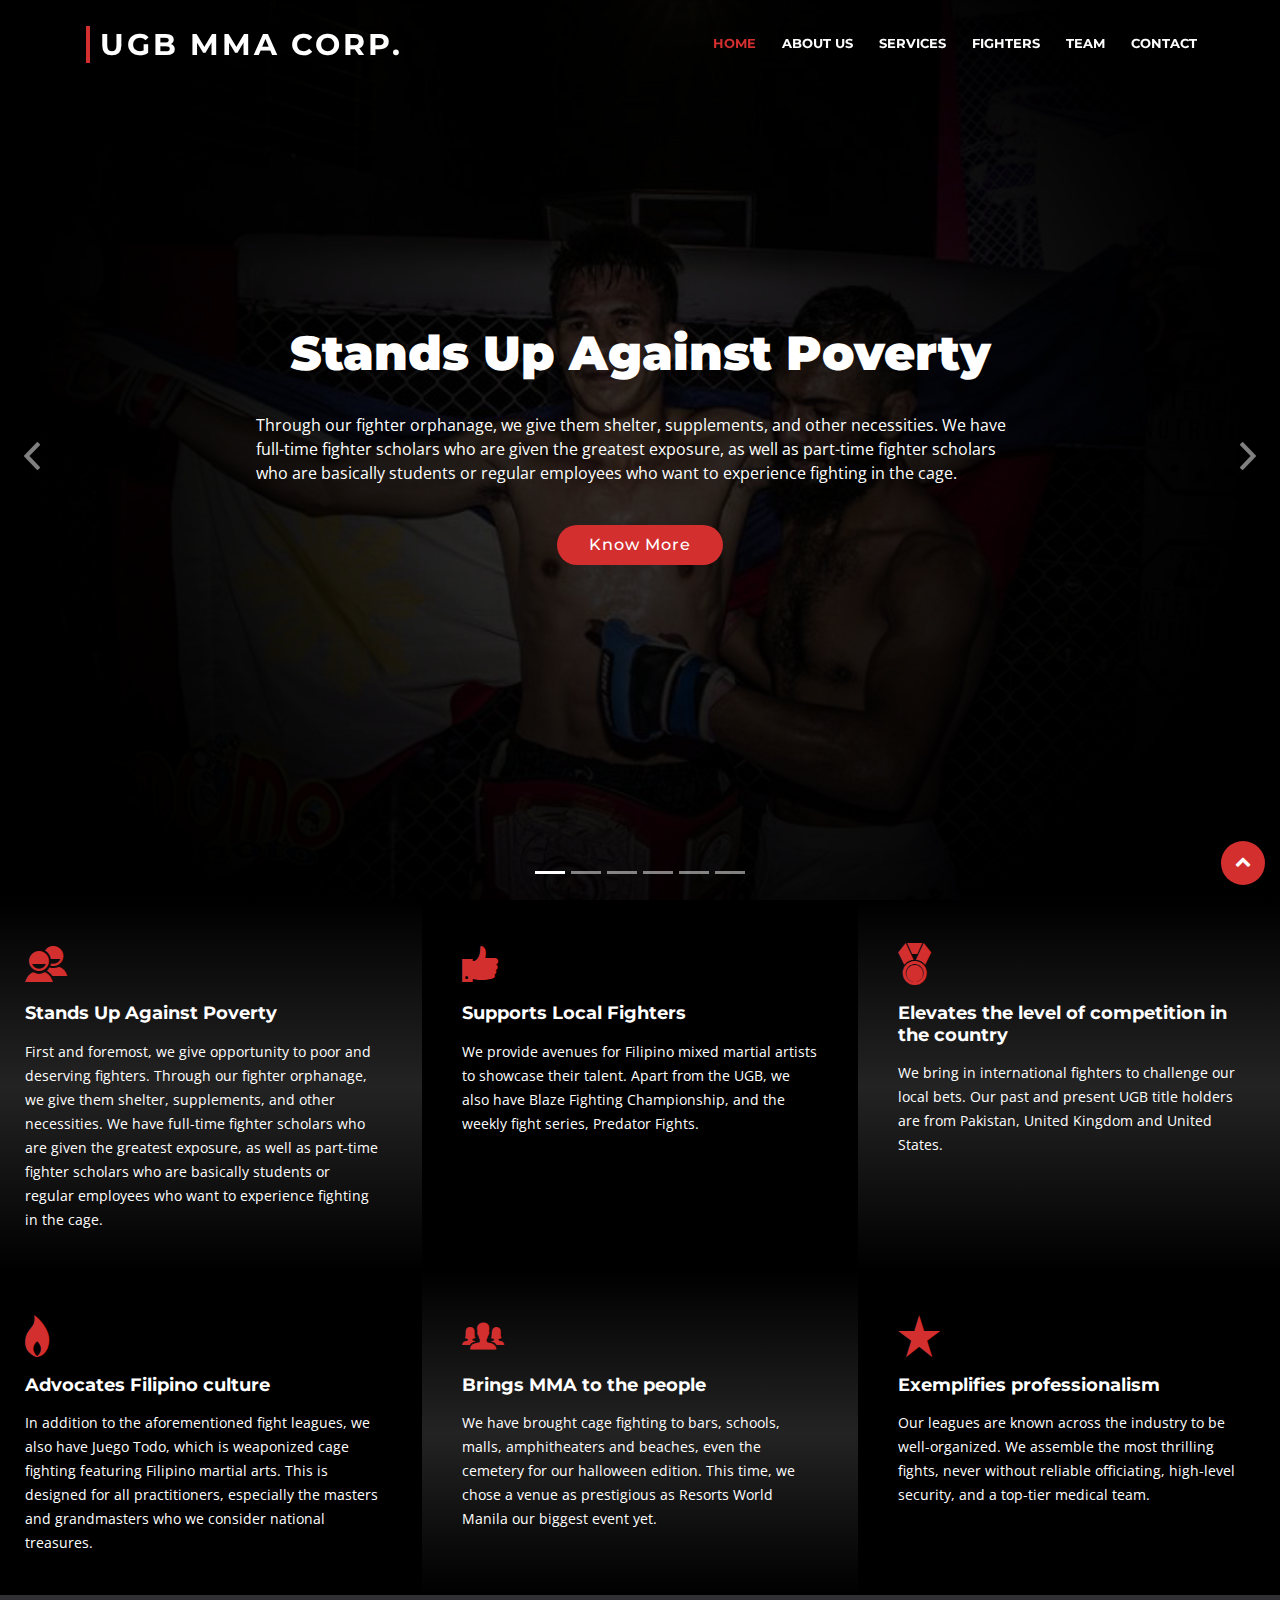
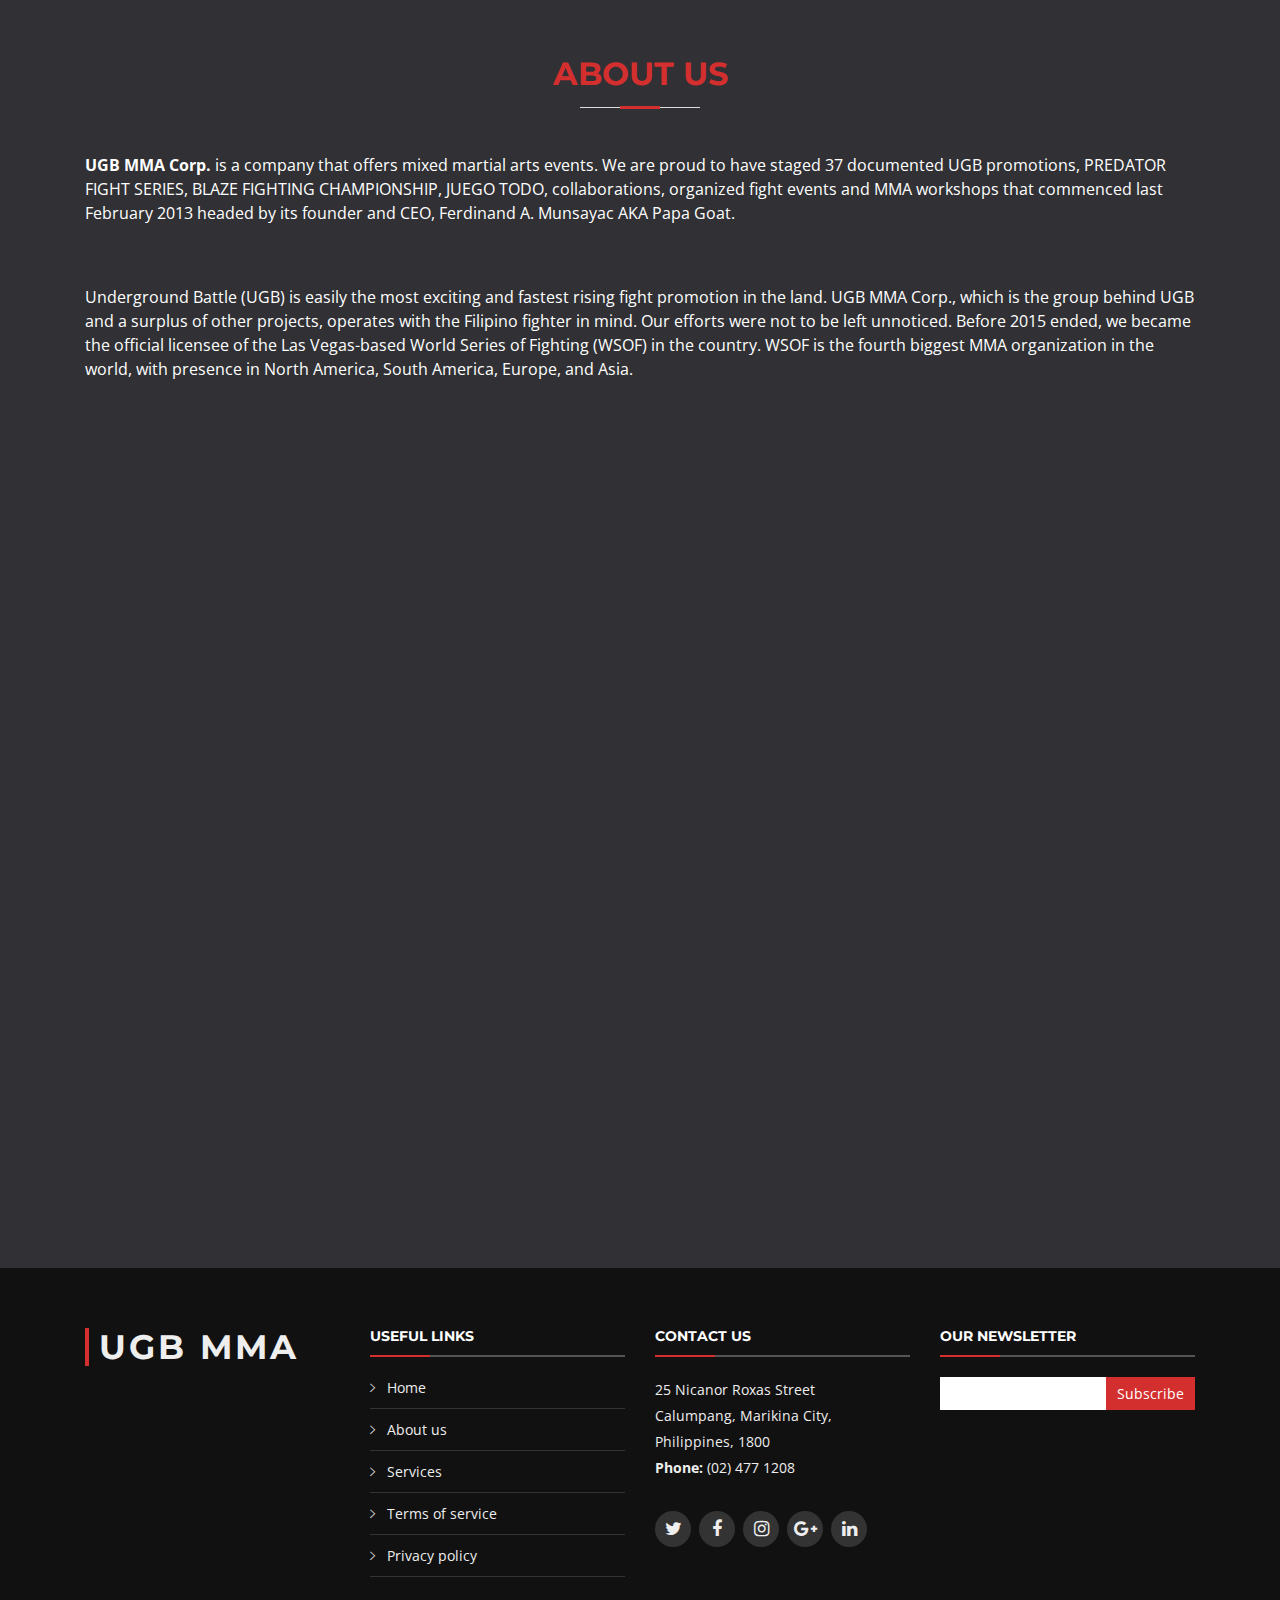
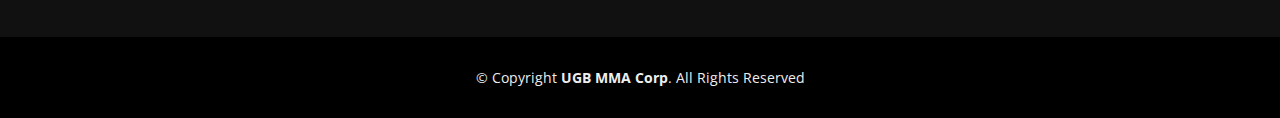
==== commit ed136c51: "changes march 28" ====
--- a/index.html
+++ b/index.html
@@ -38,7 +38,7 @@
     <div class="container-fluid">
 
       <div id="logo" class="pull-left">
-        <h1><img src="img/logo.png" alt="" title="" width="40px"/> <a href="#intro" class="scrollto">UGB MMA CORP.</a></h1>
+        <h1><img src="img/logo.png" alt="" title="" width="45px"/> <a href="#intro" class="scrollto">UGB MMA CORP.</a></h1>
         <!-- Uncomment below if you prefer to use an image logo -->
         <!-- <a href="#intro"><img src="img/logo.png" alt="" title="" /></a>-->
       </div>
@@ -67,7 +67,7 @@
   <!--==========================
     Intro Section
   ============================-->
-  <section id="intro">
+   <section id="intro">
     <div class="intro-container">
       <div id="introCarousel" class="carousel  slide carousel-fade" data-ride="carousel">
 
@@ -79,7 +79,7 @@
             <div class="carousel-container">
               <div class="carousel-content">
                  <h2 class="title"><a><b>Stands Up Against Poverty</b></a></h2>
-            <p class="description" align="left">Through our fighter orphanage, we give them shelter, food, supplements, and other necessities. We have full-time fighter scholars who are given the greatest exposure, as well as part-time fighter scholars who are basically students or regular employees who want to experience fighting in the cage.</p>
+            <p class="description" align="left">Through our fighter orphanage, we give them shelter, supplements, and other necessities. We have full-time fighter scholars who are given the greatest exposure, as well as part-time fighter scholars who are basically students or regular employees who want to experience fighting in the cage.</p>
                 <a href="#featured-services" class="btn-get-started scrollto">Know More</a>
               </div>
             </div>
@@ -99,7 +99,7 @@
             <div class="carousel-container">
               <div class="carousel-content">
                   <h2 class="title"><a><b>Elevates the level of competition in the country</b></a></h2>
-            <p class="description" align="">We bring in international fighters to challenge our local bets. Two of our past and present UGB title-holders are from Pakistan and one current champion is from the United States. </p>
+            <p class="description" align="">We bring in international fighters to challenge our  local bets. Our past and present UGB title holders are from Pakistan,  United Kingdom and United States. </p>
                 <a href="#featured-services" class="btn-get-started scrollto">Know More</a>
               </div>
             </div>
@@ -119,7 +119,7 @@
             <div class="carousel-container">
               <div class="carousel-content">
                  <h2 class="title"><a><b>Brings MMA to the people</b></a></h2>
-            <p class="description" align="left"> We have brought cage fighting to bars, schools, malls, amphitheaters, beaches,Resorts World Manila,even the cemetery for our Halloween edition. This time, we chose a venue as prestigious as Marriott Hotel for UGB 20, out biggest event yet.</p>
+            <p class="description" align="left">We have brought cage fighting to bars,  schools, malls, amphitheaters and beaches, even the cemetery for our halloween edition. This time, we chose a venue as prestigious as Resorts World Manila our biggest event yet.</p>
                 <a href="#featured-services" class="btn-get-started scrollto">Know More</a>
               </div>
             </div>
@@ -151,6 +151,7 @@
     </div>
   </section><!-- #intro -->
 
+
   <main id="main">
 
     <!--==========================
@@ -164,7 +165,7 @@
           <div class="col-lg-4 box box-bg">
             <i class="ion-android-contacts"></i>
               <h4 class="title"><a><b>Stands Up Against Poverty</b></a></h4>
-            <p class="description">First and foremost, we give opportunity to poor and deserving fighters. Through our fighter orphanage, we give them shelter, food, supplements, and other necessities. We have full-time fighter scholars who are given the greatest exposure, as well as part-time fighter scholars who are basically students or regular employees who want to experience fighting in the cage.</p>
+            <p class="description">First and foremost, we give opportunity to poor and deserving fighters. Through our fighter orphanage, we give them shelter, supplements, and other necessities. We have full-time fighter scholars who are given the greatest exposure, as well as part-time fighter scholars who are basically students or regular employees who want to experience fighting in the cage.</p>
           </div>
 
           <div class="col-lg-4 box">
@@ -176,7 +177,7 @@
           <div class="col-lg-4 box box-bg">
             <i class="ion-ribbon-a"></i>
             <h4 class="title"><a><b>Elevates the level of competition in the country</b></a></h4>
-            <p class="description">We bring in international fighters to challenge our local bets. Two of our past and present UGB title-holders are from Pakistan and one current champion is from the United States. </p>
+            <p class="description">We bring in international fighters to challenge our  local bets. Our past and present UGB title holders are from Pakistan,  United Kingdom and United States. </p>
           </div>
             
         </div>
@@ -192,7 +193,7 @@
           <div class="col-lg-4 box box-bg">
             <i class="ion-ios-people"></i>
            <h4 class="title"><a><b>Brings MMA to the people</b></a></h4>
-            <p class="description"> We have brought cage fighting to bars, schools, malls, amphitheaters, beaches,Resorts World Manila,even the cemetery for our Halloween edition. This time, we chose a venue as prestigious as Marriott Hotel for UGB 20, out biggest event yet.</p>
+            <p class="description">We have brought cage fighting to bars,  schools, malls, amphitheaters and beaches, even the cemetery for our halloween edition. This time, we chose a venue as prestigious as Resorts World Manila our biggest event yet. </p>
           </div>
 
           <div class="col-lg-4 box">
@@ -207,6 +208,7 @@
       </div>
     </section><!-- #featured-services -->
 
+
     <!--==========================
       About Us Section
     ============================-->
@@ -215,9 +217,9 @@
 
         <header class="section-header">
           <h3>About Us</h3><br>
-            <p align="left"><b>UGB MMA Corp. </b>is a company that offers mixed martial arts events. We are proud to have staged 36 documented UGB promotions, PREDATOR FIGHT SERIES, BLAZE FIGHTING CHAMPIONSHIP, JUEGO TODO, collaborations, organized fight events and MMA workshops that commenced last February 2013 headed by its founder and CEO, Ferdinand A. Munsayac.  </p> 
-            
-            <p align="left">Underground Battle (UGB) is easily the most exciting and fastest rising fight promotion in the land. UGB MMA Corp., which is the group behind UGB and a surplus of other projects, operates with the Filipino fighter in mind.Our efforts were not to be left unnoticed. Before 2015 ended, we became the official licensee of the Las Vegas-based World Series of Fighting (WSOF) in the country. WSOF is the fourth biggest MMA organization in the world, with presence in North America, South America, Europe, and Asia. </p>
+            <p align="left"><b>UGB MMA Corp. </b>is a company that offers mixed martial arts events. We are proud to have staged 37 documented UGB promotions, PREDATOR FIGHT SERIES, BLAZE FIGHTING CHAMPIONSHIP, JUEGO TODO, collaborations, organized fight events and MMA workshops that commenced last February 2013 headed by its founder and CEO, Ferdinand A. Munsayac AKA Papa Goat.  </p> 
+            
+            <p align="left">Underground Battle (UGB) is easily the most exciting and fastest rising fight promotion in the land. UGB MMA Corp., which is the group behind UGB and a surplus of other projects, operates with the Filipino fighter in mind. Our efforts were not to be left unnoticed. Before 2015 ended, we became the official licensee of the Las Vegas-based World Series of Fighting (WSOF) in the country. WSOF is the fourth biggest MMA organization in the world, with presence in North America, South America, Europe, and Asia. </p>
             
         </header>
 
@@ -230,9 +232,9 @@
                 <div class="icon"><i class="ion-ios-speedometer-outline"></i></div>
               </div><br>
               <h2 class="title"><a href="#">Our Mission</a></h2>
-              <p align="left"><br><br>
-                To bring martial arts closer to the masses by providing affordable services to paying clients, who, if found to embody the chore values of a scholar, can represent the gym in amateur and professional competitions. To use martial arts as a tool to improve the community through the recruitment of more practitioners and to instill the values of a UGB MMA scholar. To make UGB MMA GYM a #1 training camp in the Philippines and to spread the brand in other parts of the world.
-                  <br><br> <br>
+              <p align="justify"><br><br>
+               To bring mixed martial arts closer to the masses through events that are accessible to clients. To cooperate with private institutions, local government units, and interested individuals for coordination or collaboration. To use martial arts as a tool to improve the community through the recruitment of more practitioners and to instill the values of UGB MMA in every country, region, city, or province visited. 
+                  <br><br> <br><br>
               </p>
             </div>
           </div>
@@ -244,8 +246,8 @@
                 <div class="icon"><i class="ion-ios-eye-outline"></i></div>
               </div><br>
               <h2 class="title"><a href="#">Our Vision</a></h2>
-              <p align="left">
-               A self-sustaining gym that operates with the Filipino Fighter in Mind. “Ang gym ng mahirap na may pangarap!” (The gym for the poor with ambition) A safehouse for the worthy scholars who can train martial arts under professional and experienced coaches for free and become top-class athletes that can compete locally, as well as internationally, in big sports media properties and fight promotions in either amateur or professional level. The martial artists that are products of the gym shall embody the following core values: HUMILITY, PATIENCE, LOYALTY, RESPECT, HONOR, AND DISCIPLINE, in their public and private lives. A UGB MMA scholar has the initiative and diligence in the pursuit of more knowledge to develop their skills.
+              <p align="justify">
+               A Philippine-based fight promotions and sports media property that operates with the Filipino Fighter in Mind. A leading avenue for the worthy athletes who train in mixed martial arts to prove they are top-class and that they can compete locally, as well as internationally in either amateur or professional level in mixed martial arts and other sports activities organized by the corporation. A media platform for companies and corporations to advertise their products through our entertaining events.  Martial artists that fight for the promotions embody the following core values: HUMILITY, PATIENCE, LOYALTY, RESPECT, HONOR, AND DISCIPLINE, in their public and private lives. Through competitive service fees, the promotion is able to compensate the athletes to achieve a decent and stable career doing martial arts.
               </p>
             </div>
           </div>
@@ -324,7 +326,7 @@
           <div class="col-lg-3 col-md-6 footer-contact">
             <h4>Contact Us</h4>
             <p>
-              25 N. Roxas Street <br>
+              25 Nicanor Roxas Street <br>
               Calumpang, Marikina City,<br>
               Philippines, 1800 <br>
               <strong>Phone:</strong> (02) 477 1208<br>
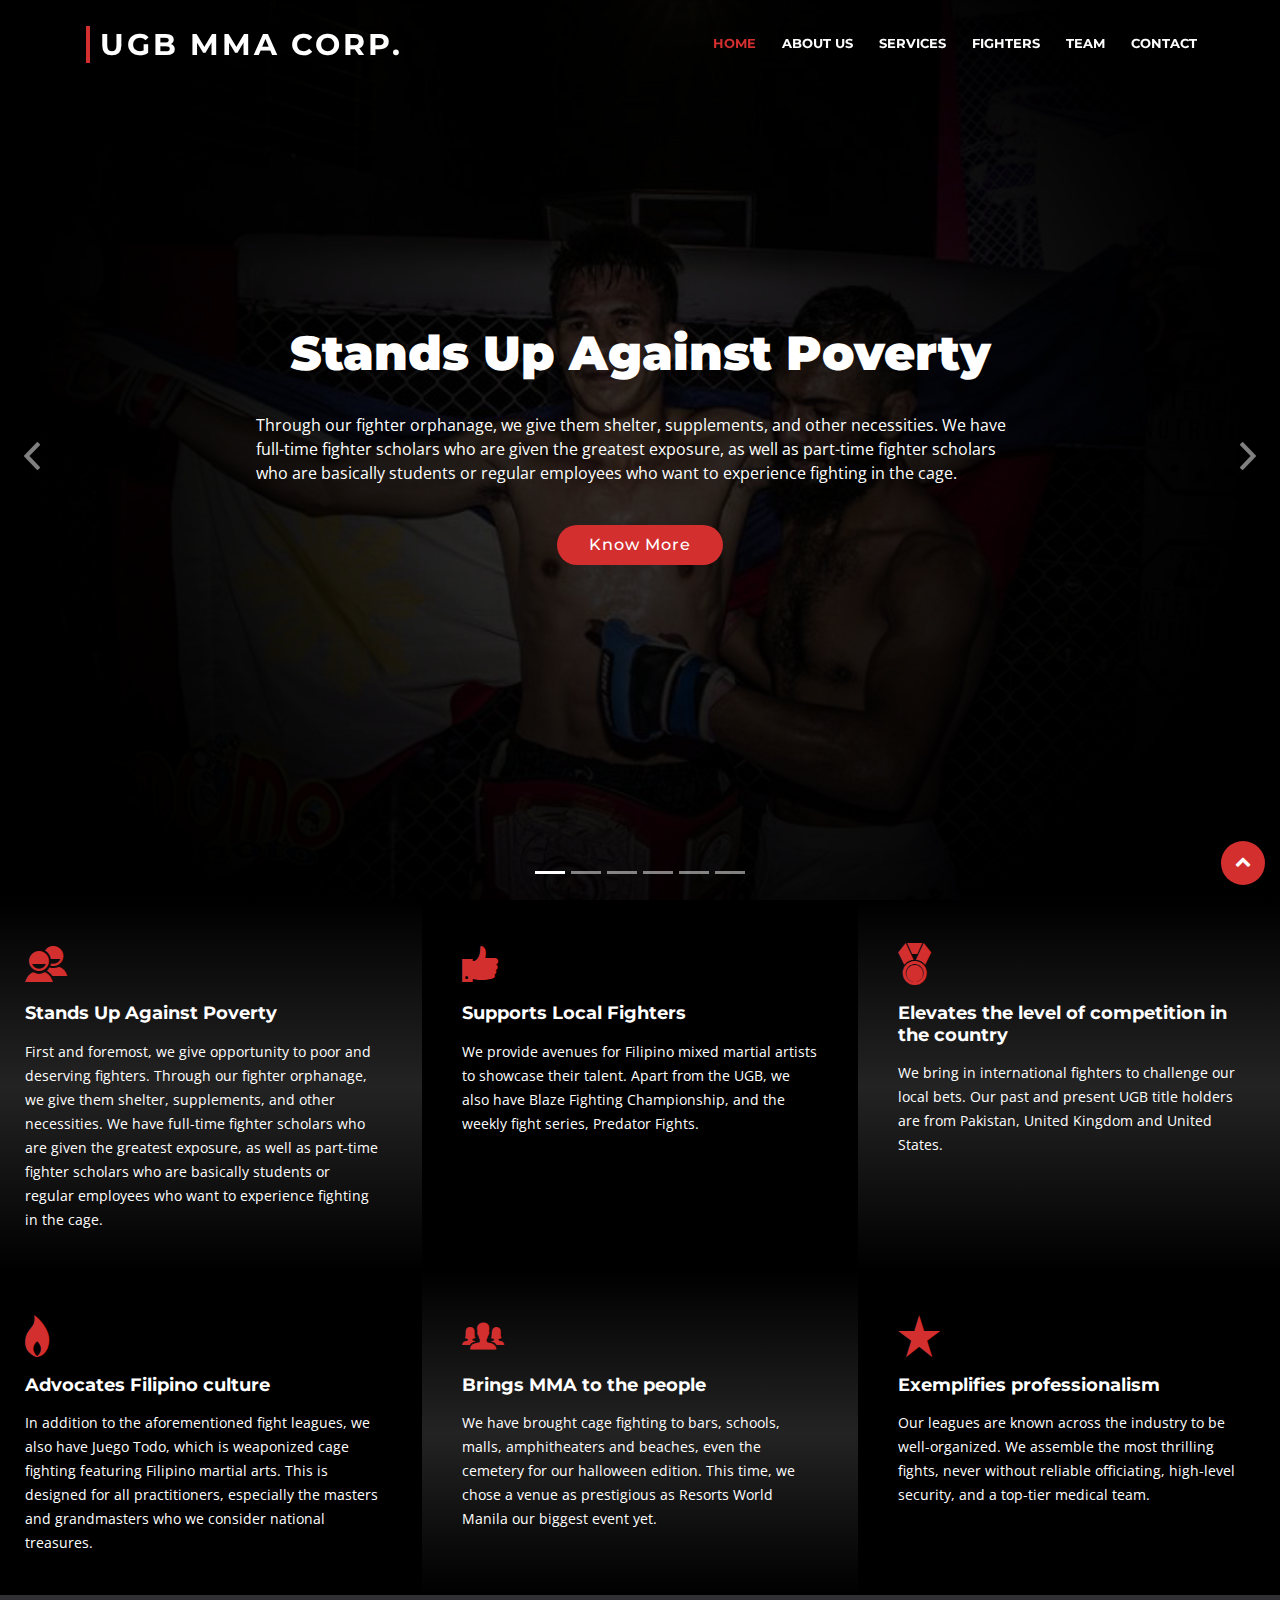
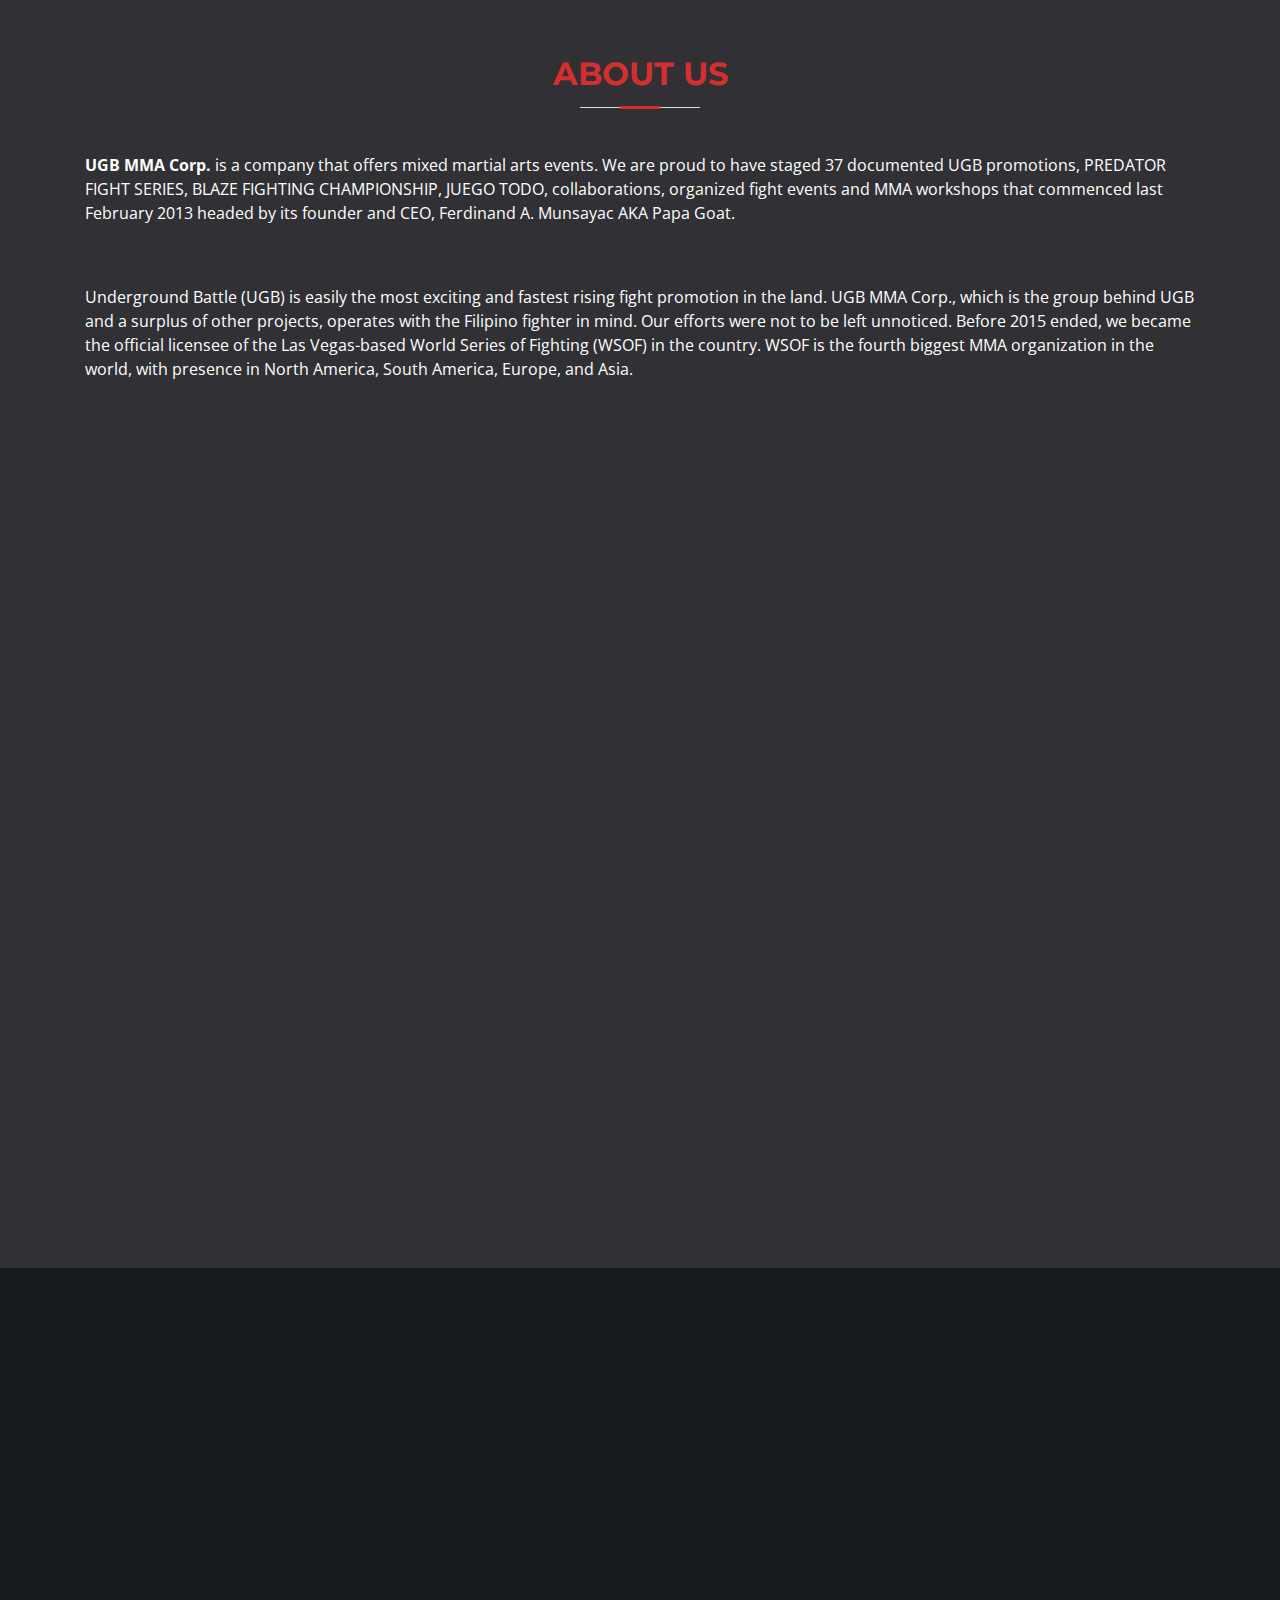
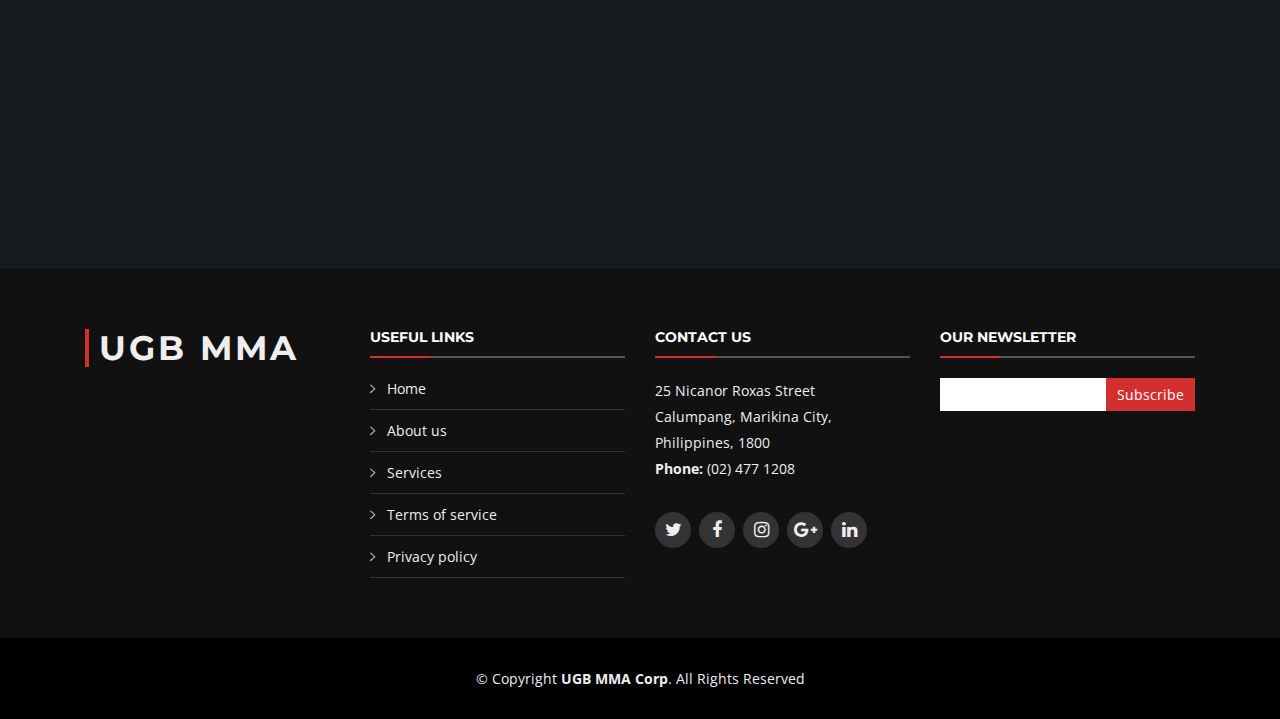
==== commit 8d2b967a: "team" ====
--- a/index.html
+++ b/index.html
@@ -294,6 +294,95 @@
     ============================-->
    <!-- #team -->
 
+    <section id="team">
+      <div class="container">
+        <div class="section-header wow fadeInUp">
+          <header class="section-header">
+          <h3>TEAM</h3><br>
+            <p align="left"><b>UGB MMA Corp. </b>Cras fermentum odio eu feugiat lide par naso tierra. Justo eget nada terra videa magna derita valies darta donna mare fermentum iaculis eu non diam phasellus. Scelerisque felis imperdiet proin fermentum leo. Amet volutpat consequat mauris nunc congue. </p> 
+        </header>
+        </div>
+
+        <div class="row">
+
+          <div class="col-lg-3 col-md-6 wow fadeInUp">
+            <div class="member">
+              <img src="img/team-1.jpg" class="img-fluid" alt="">
+              <div class="member-info">
+                <div class="member-info-content">
+                  <h4>Ferdie Munsayac</h4>
+                  <span>Chief Executive Officer</span>
+                  <div class="social">
+                    <a href=""><i class="fa fa-twitter"></i></a>
+                    <a href=""><i class="fa fa-facebook"></i></a>
+                    <a href=""><i class="fa fa-google-plus"></i></a>
+                    <a href=""><i class="fa fa-linkedin"></i></a>
+                  </div>
+                </div>
+              </div>
+            </div>
+          </div>
+
+          <div class="col-lg-3 col-md-6 wow fadeInUp" data-wow-delay="0.1s">
+            <div class="member">
+              <img src="img/team-1.jpg" class="img-fluid" alt="">
+              <div class="member-info">
+                <div class="member-info-content">
+                  <h4>Ferdie Munsayac</h4>
+                  <span>Product Manager</span>
+                  <div class="social">
+                    <a href=""><i class="fa fa-twitter"></i></a>
+                    <a href=""><i class="fa fa-facebook"></i></a>
+                    <a href=""><i class="fa fa-google-plus"></i></a>
+                    <a href=""><i class="fa fa-linkedin"></i></a>
+                  </div>
+                </div>
+              </div>
+            </div>
+          </div>
+
+          <div class="col-lg-3 col-md-6 wow fadeInUp" data-wow-delay="0.2s">
+            <div class="member">
+              <img src="img/team-1.jpg" class="img-fluid" alt="">
+              <div class="member-info">
+                <div class="member-info-content">
+                  <h4>Ferdie Munsayac</h4>
+                  <span>CTO</span>
+                  <div class="social">
+                    <a href=""><i class="fa fa-twitter"></i></a>
+                    <a href=""><i class="fa fa-facebook"></i></a>
+                    <a href=""><i class="fa fa-google-plus"></i></a>
+                    <a href=""><i class="fa fa-linkedin"></i></a>
+                  </div>
+                </div>
+              </div>
+            </div>
+          </div>
+
+          <div class="col-lg-3 col-md-6 wow fadeInUp" data-wow-delay="0.3s">
+            <div class="member">
+              <img src="img/team-1.jpg" class="img-fluid" alt="">
+              <div class="member-info">
+                <div class="member-info-content">
+                  <h4>Ferdie Munsayac</h4>
+                  <span>Accountant</span>
+                  <div class="social">
+                    <a href=""><i class="fa fa-twitter"></i></a>
+                    <a href=""><i class="fa fa-facebook"></i></a>
+                    <a href=""><i class="fa fa-google-plus"></i></a>
+                    <a href=""><i class="fa fa-linkedin"></i></a>
+                  </div>
+                </div>
+              </div>
+            </div>
+          </div>
+
+        </div>
+
+      </div>
+    </section><!-- #team -->
+
+
     <!--==========================
       Contact Section
     ============================-->
--- a/css/style.css
+++ b/css/style.css
@@ -1124,7 +1124,7 @@
 /* Team Section
 --------------------------------*/
 #team {
-  background: #fff;
+  background: #171a1e;
   padding: 60px 0;
 }
 
@@ -1182,6 +1182,14 @@
   margin-top: 15px;
 }
 
+#team h3{
+    color:#D32F2F;
+}
+
+#team p{
+    color: #fff;
+}
+
 #team .member .social a {
   transition: none;
   color: #fff;
